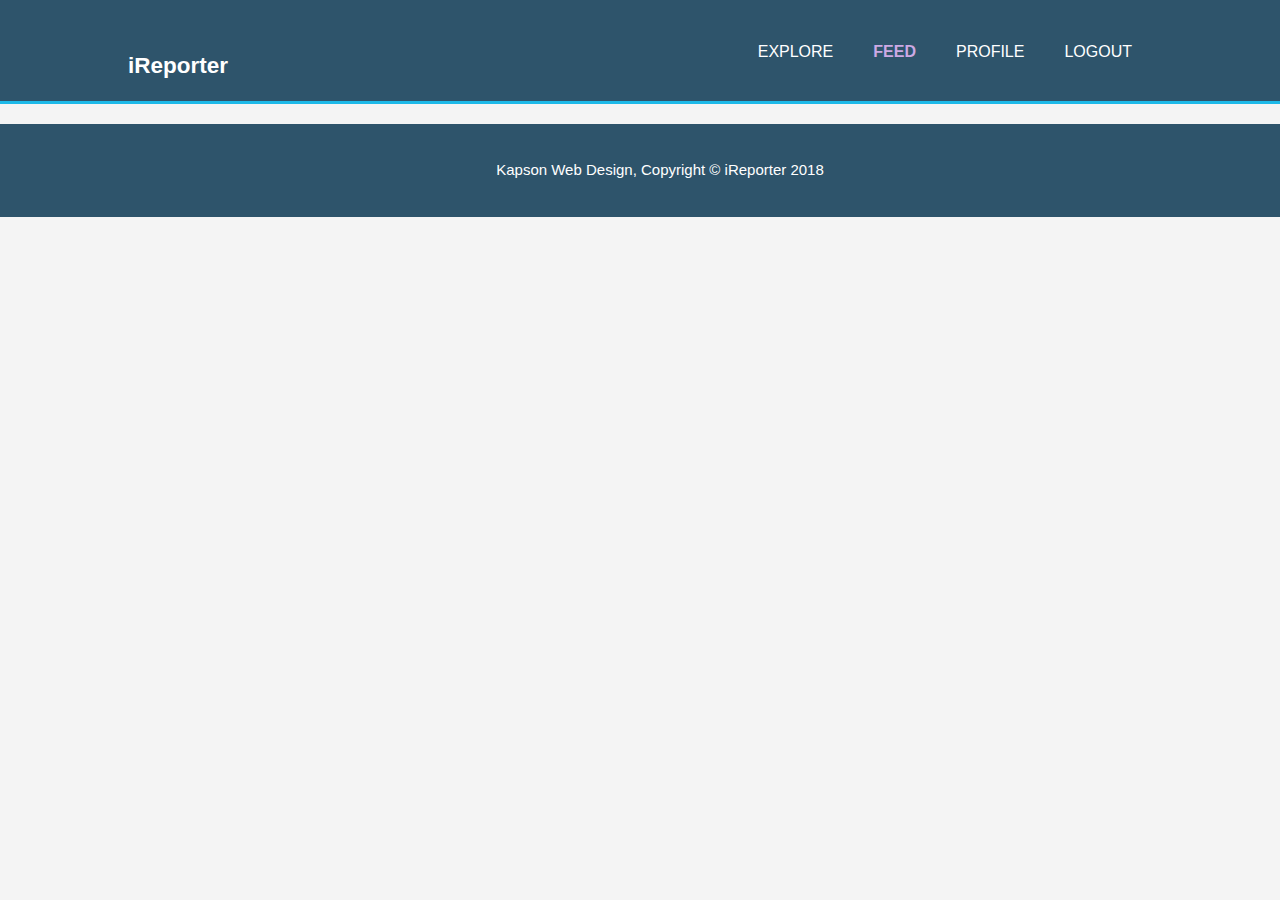
==== UI/feed.html @ dc83e880 "Create Home Page" ====
<!DOCTYPE html>
<html lang='en'>
<head>
    <meta charset='UTF-8'>
    <meta name='viewport' content='width=device-width, initial-scale=1.0'>
    <meta http-equiv='X-UA-Compatible' content='ie-edge'>
    <link rel='stylesheet' href='css/main.css'>
    <title>iReporter</title>
    <meta name='author' content='Allan Katongole'>
</head>

<body>

    <!--START NAVBAR-->
    <header>
        <div class='container'>
            <!--START BRANDING-->
            <div id='brand'>
                <h2>iReporter</h2>
            </div>
            <nav>
                <ul>
                    <li class='#'><a href='./home.html'>EXPLORE</a></li>
                    <li class='current'><a href='./feed.html'>FEED</a></li>
                    <li><a href='./profile.html'>PROFILE</a></li>
                    <li><a href='./index.html'>LOGOUT</a></li>
                </ul>
            </nav>
        </div>
    </header>
    <!--END NAVBAR-->

    <!--START FEED-->
    <section id = 'feed'>

    </section>
    <!--END FEED-->

    <!--START FOOTER-->
    <footer>
        <p>Kapson Web Design, Copyright &copy; iReporter 2018</p>
    </footer>
    <!--END FOOTER-->
</body>
</html>
---- UI/css/main.css ----
@import 'buttons.css';
@import 'tables.css';

body{
    font: 15px/1.5 Arial, Helvetica, sans-serif;
    padding:0;
    margin:0;
    background: #f4f4f4;
    /* min-height: 100%; */
}

/* Global */
.container{
    width:80%;
    margin: auto;
    overflow: hidden
}

ul{
    margin: 0;
    padding: 0;
}

/*Header*/
header{
    background: #2e546b;
    color: #ffffff;
    padding-top: 30px;
    min-height: 70px;
    border-bottom: #1db9e8 3px solid;
}

header a{
    color: #ffffff;
    text-decoration: none;
    text-transform: uppercase;
    font-size: 16px;
}

header li{
    float: left;
    display: inline;
    padding: 0 20px 0 20px;
}

header #brand{
    float: left;
}

header #branding h1{
    margin:0;
}

header nav{
    float:right;
    margin-top: 10px;
}

header .highlight, header .current a{
    color: #cca9e4;
    font-weight: bold;
}

header a:hover{
    color: #cccccc;
    font-weight: bold;
}

/*Landing*/

#landing{
    margin-top: 20px;
    margin-bottom: 30px;
}

#landing .flex-container-3 .col{
    float:left;
    width: 30%;
    padding: 10px;
    text-align: center;
}

#landing .flex-container-3 .col img{
    width: 300px;
    height: 300px;
    margin-top: 50px;
}

#landing form{
    float:right;
    margin-top: 20px;
}

#landing input{
    padding: 8px;
    height: 25px;
    width: 250px;
    margin-top: 5px;
    margin-bottom: 5px;
}

#landing h6{
    font-size: 15px;
}

/*Parallax*/
#parallax{
    padding: 15px;
    color: #ffffff;
    text-align: center;
    background: #4583df;
}

/*Touring*/

#touring{
    margin-top: 30px;
    margin-bottom: 30px;
}

#touring .small-box{
    float:left;
    text-align: center;
    width: 30%;
    padding: 10px;
}

#touring .small-box img{
    width: 100px;
    height: 100px;
}

footer{
    padding: 20px;
    margin-top: 20px;
    color: #ffffff;
    background-color: #2e546b;
    text-align: center;
    /* bottom: 0; */
    /* position: absolute; */
    overflow: hidden;
    width: 100%;
    /* bottom: 0; */
}

/*Login*/
#login{
    margin-top: 70px;
    margin-bottom: 130px;
}

#login .container .col{
    float:left;
    width: 40%;
    padding: 10px;
    text-align: center;
}

#login form{
    float:left;
    margin-top: 30px;
}

#login .col img{
    width: 300px;
    height: 300px;
    margin-top: 50px;   
}

#login input{
    padding: 10px;
    height: 25px;
    width: 300px;
    margin-top: 5px;
    margin-bottom: 5px;
    margin-left: 20px;
    margin-right: 20px;
}

#login a{
    padding: 0 25px 0 25px;
    text-decoration: none;
}

/*FEED CSS*/
#feed img{
    width: 30px;
    height: 30px;
    padding: 15px;
}

#feed .feed-container{
    border: 1px solid black;
    overflow: hidden;
    padding: 10px 40px;
    position: relative;
    margin-top: 15px;
}

#feed .large-feed-box{
    width: 60%;
    float: left;
}

#feed .small-feed-box{
    width: 30%;
    float: right;
}

#feed .feed-container a {
    text-decoration: none;
    padding: 5px 10px;
    border: 1px solid cornflowerblue;
    margin-right: 10px;
    color: white;
    background: lightsteelblue;
}

#feed .small-feed-box p{
    float: right;
    text-align: center; 
}

#feed .small-feed-box img{
    float: right;
}
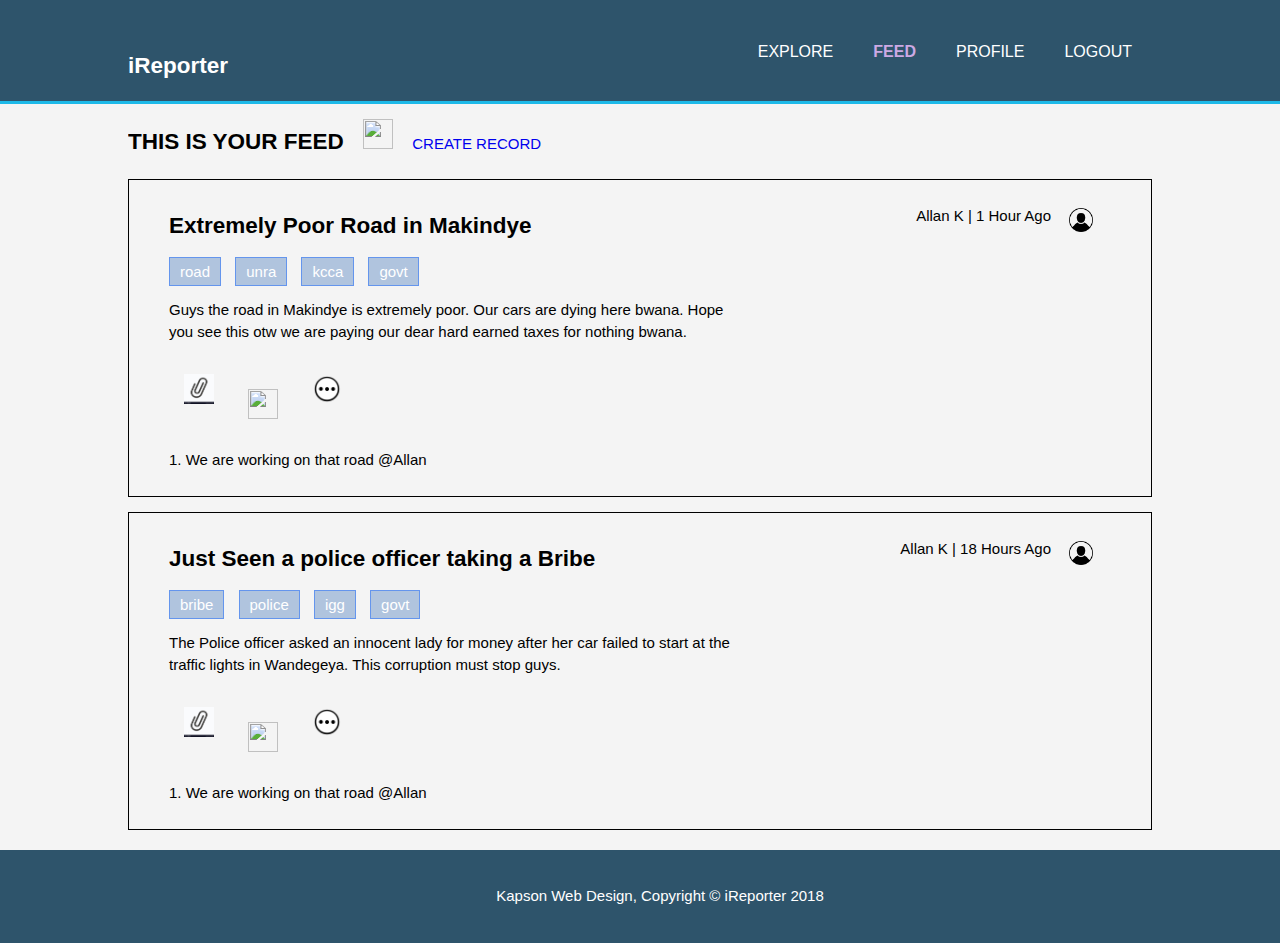
==== commit 7d23f4c2: "Add user feed page" ====
--- a/UI/feed.html
+++ b/UI/feed.html
@@ -31,6 +31,62 @@
     <!--END NAVBAR-->
 
     <!--START FEED-->
+    <section id='feed'>
+        <div class='container'>
+            <div class='feed-head'>
+                <h2>THIS IS YOUR FEED</h2>
+                <a href='#'><img src='./img/plus_icon.png'> CREATE RECORD</a>
+            </div>
+            <div class='feed-container'>
+                <div class='large-feed-box'>
+                    <h2>Extremely Poor Road in Makindye</h2>
+                    <a href='#'>road</a>
+                    <a href='#'>unra</a>
+                    <a href='#'>kcca</a>
+                    <a href='#'>govt</a>
+
+                    <p>Guys the road in Makindye is extremely poor. Our cars are dying here bwana. Hope you see this otw we are paying our dear hard earned taxes for nothing bwana.</p>
+
+                    <img src='./img/attachment.jpg'>
+                    <img src='./img/location-pin.jpg'>
+                    <img src='./img/details.png'>
+
+                    <p>1. We are working on that road @Allan</p>
+                </div>
+
+                <div class='small-feed-box'>
+                    <img src='./img/profile.png'>
+                    <p>Allan K | 1 Hour Ago</p>
+                </div>
+            </div>
+
+            <div class='feed-container'>
+                <div class='large-feed-box'>
+                    <h2>Just Seen a police officer taking a Bribe</h2>
+                    <a href='#'>bribe</a>
+                    <a href='#'>police</a>
+                    <a href='#'>igg</a>
+                    <a href='#'>govt</a>
+
+                    <p>The Police officer asked an innocent lady for money after her car failed to start at the traffic lights in Wandegeya. This corruption must stop guys.</p>
+
+                    <img src='./img/attachment.jpg'>
+                    <img src='./img/location-pin.jpg'>
+                    <img src='./img/details.png'>
+
+                    <p>1. We are working on that road @Allan</p>
+                </div>
+
+                <div class='small-feed-box'>
+                    <img src='./img/profile.png'>
+                    <p>Allan K | 18 Hours Ago</p>
+                </div>
+            </div>
+        </div>
+    </section>
+    <!--END FEED-->
+
+    <!--START FEED-->
     <section id = 'feed'>
 
     </section>
--- a/UI/css/main.css
+++ b/UI/css/main.css
@@ -224,3 +224,16 @@
 #feed .small-feed-box img{
     float: right;
 }
+
+#feed .feed-head a{
+    float: right;
+    margin-top: 5px;
+    display: contents;
+}
+
+#feed .feed-head h2{
+    float: left;
+    margin-top: 10px;
+    /* position: relative; */
+    display: contents;
+}
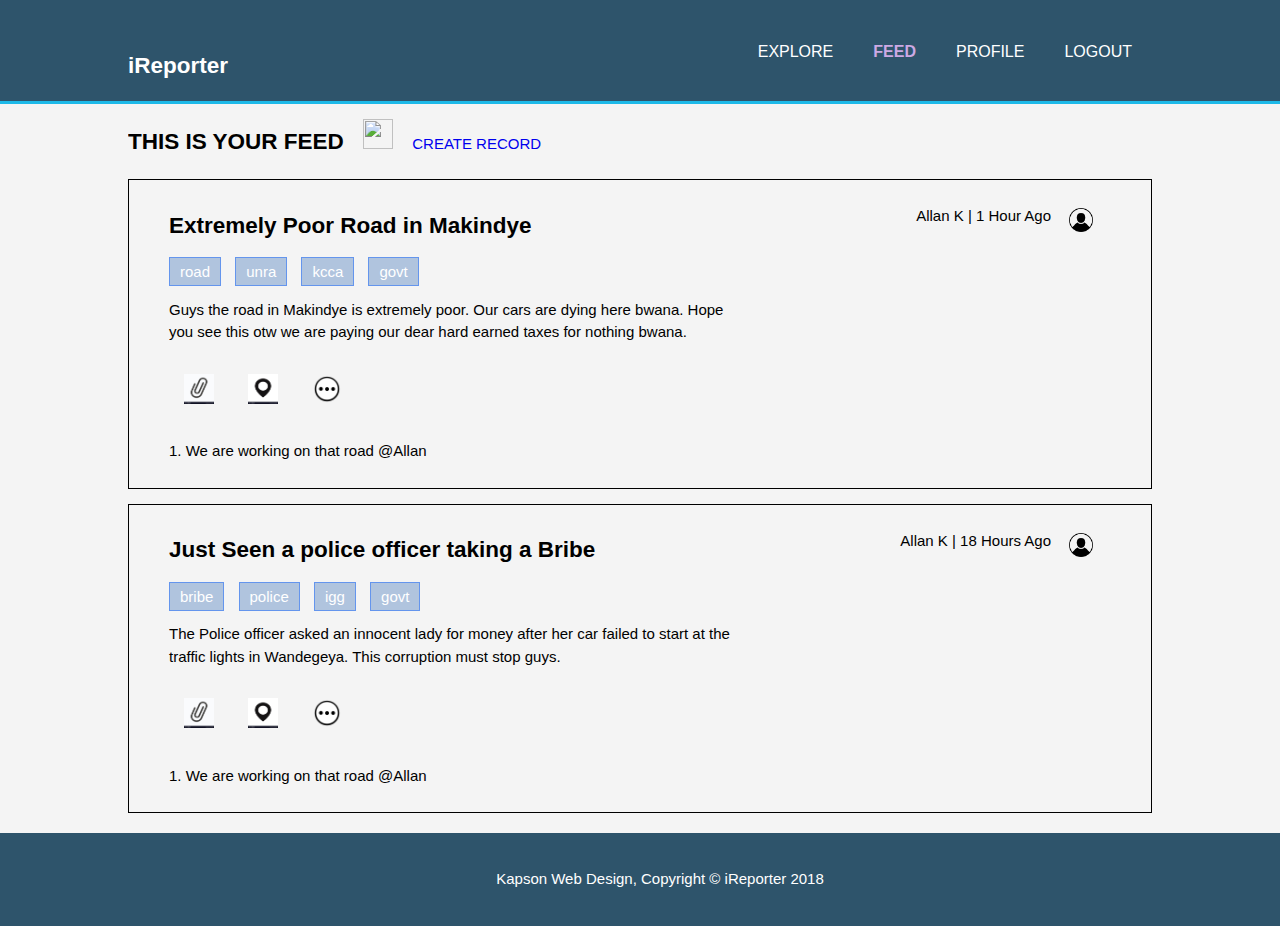
==== commit bee529c4: "Merge pull request #7 from KapsonLabs/ft-create-red-flag-page" ====
--- a/UI/feed.html
+++ b/UI/feed.html
@@ -35,7 +35,7 @@
         <div class='container'>
             <div class='feed-head'>
                 <h2>THIS IS YOUR FEED</h2>
-                <a href='#'><img src='./img/plus_icon.png'> CREATE RECORD</a>
+                <a href='./create.html'><img src='./img/plus_icon.png'> CREATE RECORD</a>
             </div>
             <div class='feed-container'>
                 <div class='large-feed-box'>
--- a/UI/css/main.css
+++ b/UI/css/main.css
@@ -237,3 +237,100 @@
     /* position: relative; */
     display: contents;
 }
+
+/*PROFILE PAGE*/
+
+#profile .redflag-detail{
+    float: right;
+    width: 60%;
+    /* border: 1px solid black; */
+    margin-top: 11px;
+}
+
+#profile .profile-detail{
+    float: left;
+    width: 39%;
+    border: 1px solid black;
+    margin-top: 20px;
+    /* padding: 0px 0px; */
+    text-align: center;
+}
+
+#profile .profile-detail img{
+    width: 200px;
+    height: 200px;
+}
+
+#profile .redflag-detail .flag-box{
+    width: 25%;
+    float: left;
+    border: 1px solid grey;
+    padding: 10px;
+    margin: 10px;
+}
+
+#timeline .timeline-records{
+    border: 1px solid grey;
+    margin-top: 20px;
+    padding: 20px;
+}
+
+#timeline .record-box{
+    border: 1px solid grey;
+    margin: 10px 10px;
+    padding: 20px 20px;
+    display: flex;
+    /* flex-grow: 1; */
+}
+
+#timeline .timeline-records .record-box img{
+    width: 30px;
+    height: 30px;
+    float: left;
+    margin-right: 20px; 
+}
+
+#timeline .timeline-records .record-box p{
+    float: left;
+    width: 90%;
+}
+
+/*CREATE CSS*/
+
+#create .create-box{
+    float: left;
+    width: 30%;
+    text-align: center;
+    padding: 10px;
+    margin-top: 10px;
+}
+
+#create .create-box img{
+    height: 250px;
+    width: 250px;
+    margin-top: 20px;
+}
+
+#create .create-box input{
+    padding: 10px;
+    height: 25px;
+    width: 300px;
+    margin-top: 5px;
+    margin-bottom: 5px;
+    margin-left: 20px;
+    margin-right: 20px;
+}
+
+#create .create-button{
+    margin-top: 20px;
+    margin-bottom: 20px;
+    padding: 20px 100px;
+}
+
+#create a{
+    padding: 20px;
+    border: 1px solid black;
+    text-decoration: none;
+    float: right;
+}
+
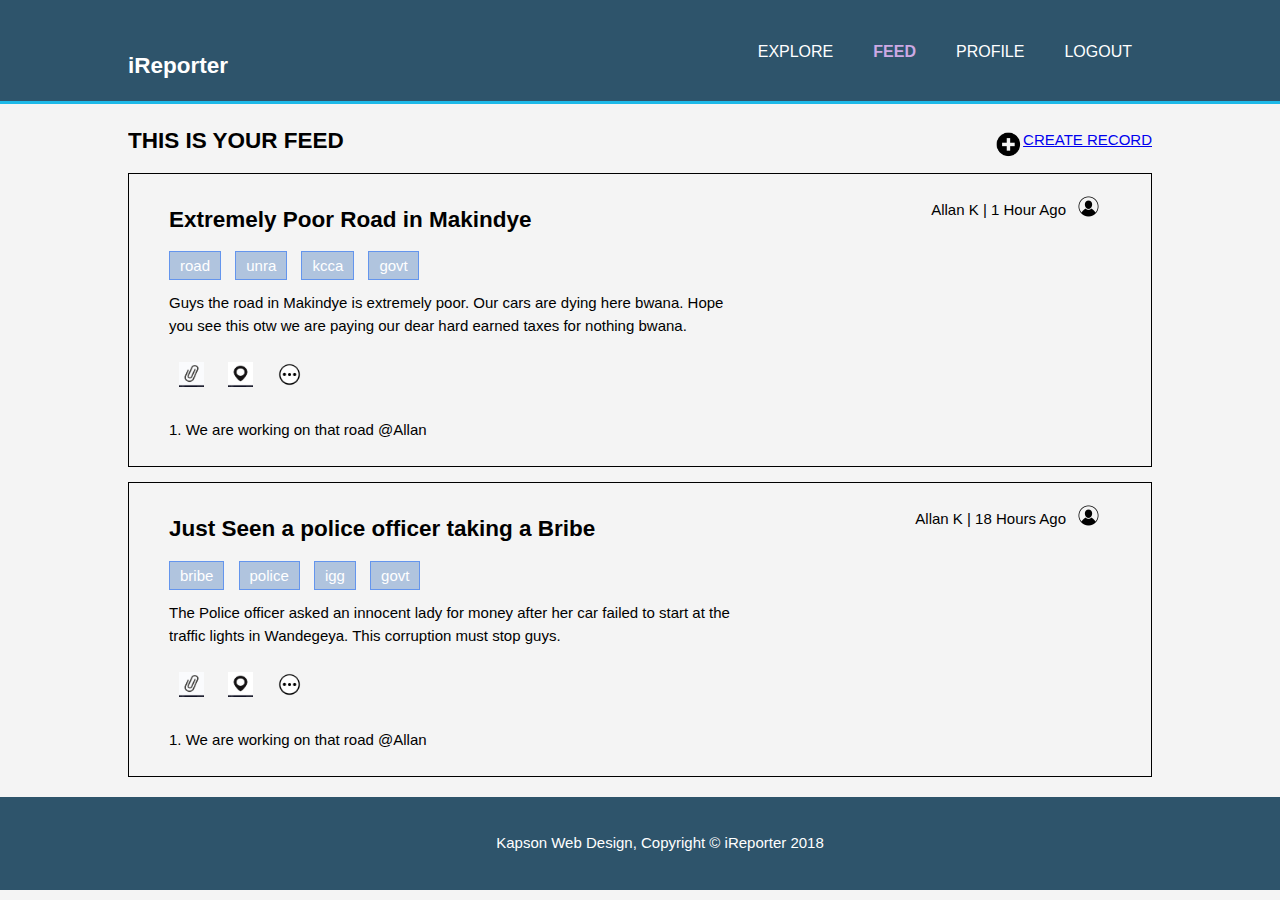
==== commit 8ec68277: "#rls [#162828813] ui-template responsiveness" ====
--- a/UI/feed.html
+++ b/UI/feed.html
@@ -35,7 +35,7 @@
         <div class='container'>
             <div class='feed-head'>
                 <h2>THIS IS YOUR FEED</h2>
-                <a href='./create.html'><img src='./img/plus_icon.png'> CREATE RECORD</a>
+                <a href='./create.html'><img src='./img/plus.png'> CREATE RECORD</a>
             </div>
             <div class='feed-container'>
                 <div class='large-feed-box'>
--- a/UI/css/main.css
+++ b/UI/css/main.css
@@ -97,6 +97,12 @@
     width: 250px;
     margin-top: 5px;
     margin-bottom: 5px;
+}
+
+#landing a{
+    margin-top: 15px;
+    float: left;
+    margin-left: 20px;
 }
 
 #landing h6{
@@ -178,15 +184,27 @@
 }
 
 #login a{
-    padding: 0 25px 0 25px;
+    /* padding: 0 25px 0 25px; */
     text-decoration: none;
+    float: left;
+    margin-top: 15px;
 }
 
 /*FEED CSS*/
-#feed img{
+#feed .feed-container img{
+    width: 25px;
+    height: 25px;
+    padding: 10px;
+    /* margin-top: 100px; */
+}
+
+#feed .feed-head{
+    margin-top: 20px;
+}
+
+#feed .feed-head img {
+    height: 30px;
     width: 30px;
-    height: 30px;
-    padding: 15px;
 }
 
 #feed .feed-container{
@@ -228,7 +246,7 @@
 #feed .feed-head a{
     float: right;
     margin-top: 5px;
-    display: contents;
+    display: flex;
 }
 
 #feed .feed-head h2{
@@ -267,6 +285,30 @@
     border: 1px solid grey;
     padding: 10px;
     margin: 10px;
+}
+
+#profile .redflag-detail .row-one .flag-box:nth-child(1){
+    background: #1db9e8;
+    color: #ffffff;
+}
+
+#profile .redflag-detail .row-one .flag-box:nth-child(2){background: azure;color: black;}
+
+#profile .redflag-detail .row-one .flag-box:nth-child(3){
+    background: #d8bcf3;
+    color: white;
+}
+
+#profile .redflag-detail .row-two .flag-box:nth-child(1){
+    background: cornflowerblue;
+}
+
+#profile .redflag-detail .row-two .flag-box:nth-child(2){
+    background: red;
+}
+
+#profile .redflag-detail .row-two .flag-box:nth-child(3){
+    
 }
 
 #timeline .timeline-records{
@@ -334,3 +376,360 @@
     float: right;
 }
 
+/*MEDIA QUERIES FOR MOBILE DEVICES*/
+@media screen and (max-width:600px){
+    /*index page*/
+    header #brand,
+    header nav{
+        width: 100%;
+        float: 0;
+        text-align: center;
+    }
+
+    #landing .flex-container-3 .col{
+        width: 100%;
+        float: 0;
+        text-align: center;
+        margin-top: -20px;
+    }
+
+    #landing .flex-container-3 .col img{
+        display: none;
+    }
+
+    #landing form{
+        width: 100%;
+        text-align: center;
+    }
+
+    #landing input{
+        width: 100%;
+    }
+
+    #touring .small-box{
+        width: 100%;
+        float: 0;
+        text-align: center;
+    }
+
+    /*login page*/
+    #login .container .col{
+        float: 0;
+        width: 100%;
+    }
+
+    #login .container .col h4{
+        font-size: 24px;
+        font-weight: 600;
+    }
+
+    #login .container .col:nth-child(1){
+        display: none;
+    }
+
+    #login a{
+        margin-left: 15%;
+        width: 70%;
+    }
+
+    /* explore page */
+    #feed .feed-container{
+        display: flex;
+        flex-direction: column;
+    }
+
+    #feed .large-feed-box{
+        order: 2;
+        float: 0;
+        width: 100%;
+        text-align: center;
+    }
+
+    #feed .small-feed-box{
+        order: 1;
+        float: 0;
+        width: 100%;
+        text-align: center;
+    }
+
+    #feed .container{
+        width:100%;
+        margin: auto;
+        overflow: hidden
+    }
+
+    /*profile page*/
+    #profile .container{
+        width: 100%;
+        display: flex;
+        overflow: hidden;
+        flex-direction: column;
+    }
+
+    #profile .redflag-detail{
+        width: 100%;
+        display: flex;
+        flex-direction: column;
+    }
+
+    #profile .redflag-detail .row-one{
+        width: 100%;
+    }
+
+    #profile .redflag-detail .row-two{
+        width: 100%;
+    }
+
+    #profile .profile-detail{
+        width: 100%;
+    }
+
+    #timeline .container{
+        width: 100%;
+        overflow: hidden;
+    }
+
+    #profile .redflag-detail .flag-box{
+        width: 24%;
+        height: 100px;
+        font-size: 10px;
+    }
+
+    /*create page*/
+    #create .container{
+        display: flex;
+        flex-direction: column;
+        align-items: center;
+    }
+
+    #create .create-box{
+        width: 100%;
+    }
+} 
+
+/*MEDIA QUERIES FOR TABLET DEVICES*/
+@media screen and (min-width:601px) and (max-width: 767px){
+    /*index page*/
+    header #brand,
+    header nav{
+        width: 100%;
+        float: 0;
+        text-align: center;
+    }
+
+    /*index page*/
+    #landing .flex-container-3 .col:nth-child(2){
+        width: 40%;
+        float: left;
+        text-align: center;
+        margin-top: -20px;
+        margin-right: 40px;
+    }
+
+    #landing .flex-container-3 .col:last-child{
+        width: 40%;
+        float: right;
+        text-align: center;
+        margin-top: -20px;
+    }
+
+    #landing .flex-container-3 .col:first-child{
+        display: none;
+    }
+
+    #landing form{
+        width: 100%;
+        text-align: right;
+    }
+
+    #touring .small-box{
+        width: 100%;
+        float: 0;
+        text-align: center;
+    }
+
+    /*login page*/
+    #login .container .col{
+        float: 0;
+        width: 100%;
+    }
+
+    #login .container .col h4{
+        font-size: 24px;
+        font-weight: 600;
+    }
+
+    #login .container .col:nth-child(1){
+        display: none;
+    }
+
+    #login a{
+        margin-left: 20%;
+        width: 60%;
+    }
+
+    /* explore page */
+    #feed .feed-container{
+        display: flex;
+        flex-direction: column;
+    }
+
+    #feed .large-feed-box{
+        order: 2;
+        float: 0;
+        width: 100%;
+        text-align: center;
+    }
+
+    #feed .small-feed-box{
+        order: 1;
+        float: 0;
+        width: 100%;
+        text-align: center;
+    }
+
+    #feed .container{
+        width:100%;
+        margin: auto;
+        overflow: hidden
+    }
+
+    /*profile page*/
+    #profile .container{
+        width: 80%;
+        display: flex;
+        overflow: hidden;
+        flex-direction: column;
+    }
+
+    #profile .redflag-detail{
+        width: 100%;
+        display: flex;
+        flex-direction: column;
+    }
+
+    #profile .redflag-detail .row-one{
+        width: 100%;
+    }
+
+    #profile .redflag-detail .row-two{
+        width: 100%;
+    }
+
+    #profile .profile-detail{
+        width: 100%;
+    }
+
+    #timeline .container{
+        width: 100%;
+        overflow: hidden;
+    }
+
+    #profile .redflag-detail .flag-box{
+        width: 24%;
+        height: 100px;
+        font-size: 10px;
+    }
+
+    /*create page*/
+    #create .container{
+        display: flex;
+        flex-direction: column;
+        align-items: center;
+    }
+
+    #create .create-box{
+        width: 100%;
+    }
+}
+
+/*MEDIA QUERIES FOR LAPTOP DEVICES*/
+@media screen and (min-width:768px) and (max-width: 1200px){
+    #landing .flex-container-3{
+        display: flex;
+        flex-wrap: wrap;
+    }
+
+    #landing .flex-container-3 .col{
+        margin-top: -20px;
+        text-align: center;
+    }
+
+    #landing .flex-container-3 .col:nth-of-type(1){
+        width: 40%;
+        float: left;
+        order: 2;
+        text-align: center;
+        flex-grow: 1;
+    }
+
+    #landing .flex-container-3 .col:nth-of-type(2){
+        order: 1;
+        width: 100%;
+    }
+
+    #landing .flex-container-3 .col:nth-of-type(3){
+        width: 40%;
+        float: right;
+        text-align: center;
+        order: 3;
+        flex-grow: 1;
+    }
+
+    /*login page*/
+    #login .container{
+        display: flex;
+    }
+
+    #login .container .col{
+        flex-grow: 1;
+        /* width: 100%; */
+    }
+
+    #login .container .col h4{
+        font-size: 24px;
+        font-weight: 600;
+    }
+
+    #login a{
+        margin-left: 10%;
+        width: 80%;
+    }
+
+    /*profile page*/
+    #profile .container{
+        width: 80%;
+        display: flex;
+        overflow: hidden;
+        flex-direction: row;
+    }
+
+    #profile .redflag-detail .flag-box{
+        width: 24%;
+        height: 100px;
+        font-size: 8px;
+    }
+}
+
+/*MEDIA QUERIES FOR LARGE DEVICES*/
+@media screen and (min-width:1201px){
+    /*login page*/
+    #login a{
+        margin-left: 15%;
+        width: 70%;
+    }
+
+    /*profile page*/
+    #profile .container{
+        width: 80%;
+        display: flex;
+        overflow: hidden;
+        flex-direction: row;
+    }
+
+    #profile .redflag-detail .flag-box{
+        width: 24%;
+        height: 150px;
+        font-size: 12px;
+    }
+}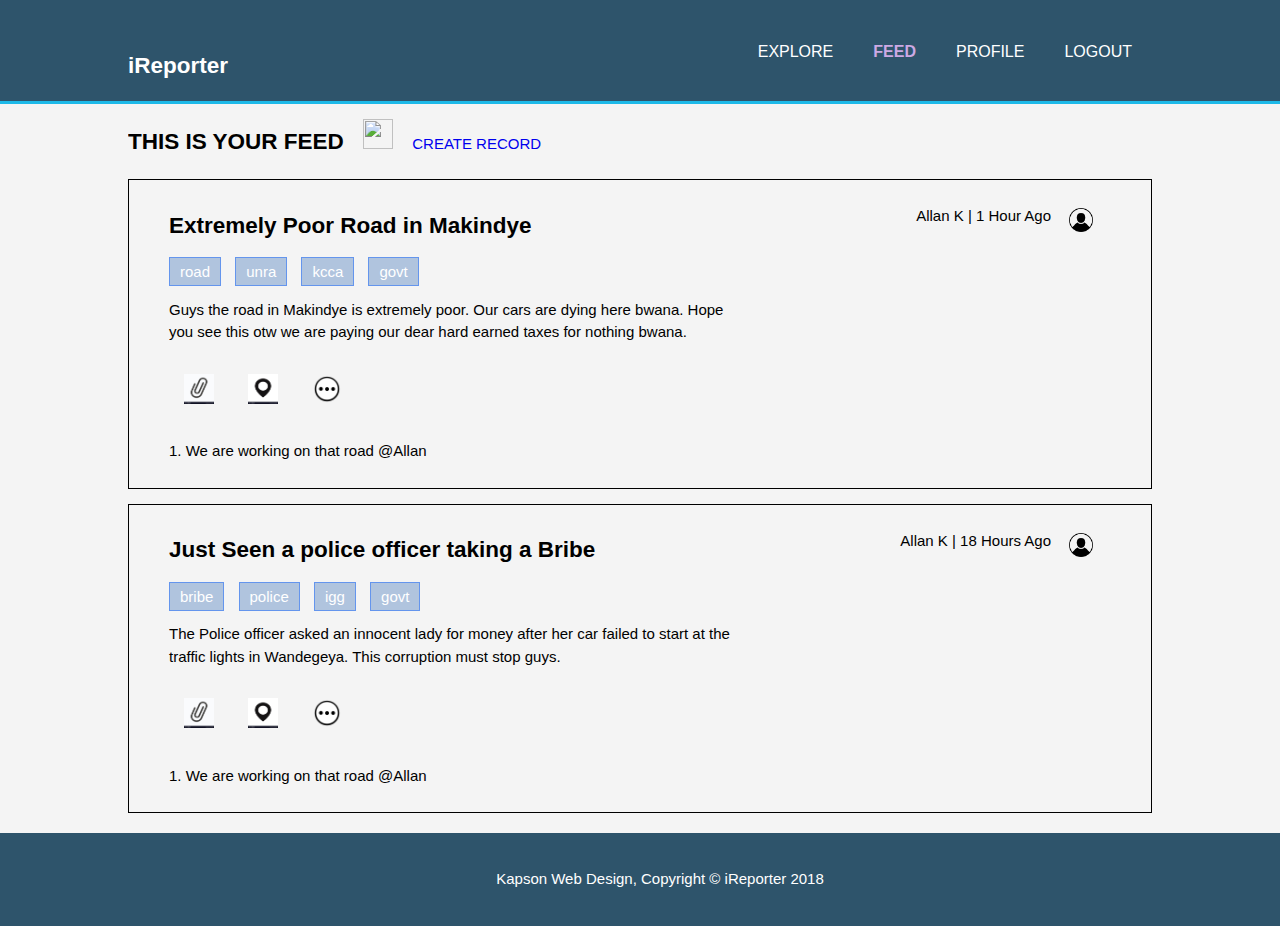
==== commit db1768f3: "Merged api branch" ====
--- a/UI/feed.html
+++ b/UI/feed.html
@@ -35,7 +35,7 @@
         <div class='container'>
             <div class='feed-head'>
                 <h2>THIS IS YOUR FEED</h2>
-                <a href='./create.html'><img src='./img/plus.png'> CREATE RECORD</a>
+                <a href='./create.html'><img src='./img/plus_icon.png'> CREATE RECORD</a>
             </div>
             <div class='feed-container'>
                 <div class='large-feed-box'>
--- a/UI/css/main.css
+++ b/UI/css/main.css
@@ -99,12 +99,6 @@
     margin-bottom: 5px;
 }
 
-#landing a{
-    margin-top: 15px;
-    float: left;
-    margin-left: 20px;
-}
-
 #landing h6{
     font-size: 15px;
 }
@@ -184,27 +178,15 @@
 }
 
 #login a{
-    /* padding: 0 25px 0 25px; */
+    padding: 0 25px 0 25px;
     text-decoration: none;
-    float: left;
-    margin-top: 15px;
 }
 
 /*FEED CSS*/
-#feed .feed-container img{
-    width: 25px;
-    height: 25px;
-    padding: 10px;
-    /* margin-top: 100px; */
-}
-
-#feed .feed-head{
-    margin-top: 20px;
-}
-
-#feed .feed-head img {
+#feed img{
+    width: 30px;
     height: 30px;
-    width: 30px;
+    padding: 15px;
 }
 
 #feed .feed-container{
@@ -246,7 +228,7 @@
 #feed .feed-head a{
     float: right;
     margin-top: 5px;
-    display: flex;
+    display: contents;
 }
 
 #feed .feed-head h2{
@@ -285,30 +267,6 @@
     border: 1px solid grey;
     padding: 10px;
     margin: 10px;
-}
-
-#profile .redflag-detail .row-one .flag-box:nth-child(1){
-    background: #1db9e8;
-    color: #ffffff;
-}
-
-#profile .redflag-detail .row-one .flag-box:nth-child(2){background: azure;color: black;}
-
-#profile .redflag-detail .row-one .flag-box:nth-child(3){
-    background: #d8bcf3;
-    color: white;
-}
-
-#profile .redflag-detail .row-two .flag-box:nth-child(1){
-    background: cornflowerblue;
-}
-
-#profile .redflag-detail .row-two .flag-box:nth-child(2){
-    background: red;
-}
-
-#profile .redflag-detail .row-two .flag-box:nth-child(3){
-    
 }
 
 #timeline .timeline-records{
@@ -376,360 +334,3 @@
     float: right;
 }
 
-/*MEDIA QUERIES FOR MOBILE DEVICES*/
-@media screen and (max-width:600px){
-    /*index page*/
-    header #brand,
-    header nav{
-        width: 100%;
-        float: 0;
-        text-align: center;
-    }
-
-    #landing .flex-container-3 .col{
-        width: 100%;
-        float: 0;
-        text-align: center;
-        margin-top: -20px;
-    }
-
-    #landing .flex-container-3 .col img{
-        display: none;
-    }
-
-    #landing form{
-        width: 100%;
-        text-align: center;
-    }
-
-    #landing input{
-        width: 100%;
-    }
-
-    #touring .small-box{
-        width: 100%;
-        float: 0;
-        text-align: center;
-    }
-
-    /*login page*/
-    #login .container .col{
-        float: 0;
-        width: 100%;
-    }
-
-    #login .container .col h4{
-        font-size: 24px;
-        font-weight: 600;
-    }
-
-    #login .container .col:nth-child(1){
-        display: none;
-    }
-
-    #login a{
-        margin-left: 15%;
-        width: 70%;
-    }
-
-    /* explore page */
-    #feed .feed-container{
-        display: flex;
-        flex-direction: column;
-    }
-
-    #feed .large-feed-box{
-        order: 2;
-        float: 0;
-        width: 100%;
-        text-align: center;
-    }
-
-    #feed .small-feed-box{
-        order: 1;
-        float: 0;
-        width: 100%;
-        text-align: center;
-    }
-
-    #feed .container{
-        width:100%;
-        margin: auto;
-        overflow: hidden
-    }
-
-    /*profile page*/
-    #profile .container{
-        width: 100%;
-        display: flex;
-        overflow: hidden;
-        flex-direction: column;
-    }
-
-    #profile .redflag-detail{
-        width: 100%;
-        display: flex;
-        flex-direction: column;
-    }
-
-    #profile .redflag-detail .row-one{
-        width: 100%;
-    }
-
-    #profile .redflag-detail .row-two{
-        width: 100%;
-    }
-
-    #profile .profile-detail{
-        width: 100%;
-    }
-
-    #timeline .container{
-        width: 100%;
-        overflow: hidden;
-    }
-
-    #profile .redflag-detail .flag-box{
-        width: 24%;
-        height: 100px;
-        font-size: 10px;
-    }
-
-    /*create page*/
-    #create .container{
-        display: flex;
-        flex-direction: column;
-        align-items: center;
-    }
-
-    #create .create-box{
-        width: 100%;
-    }
-} 
-
-/*MEDIA QUERIES FOR TABLET DEVICES*/
-@media screen and (min-width:601px) and (max-width: 767px){
-    /*index page*/
-    header #brand,
-    header nav{
-        width: 100%;
-        float: 0;
-        text-align: center;
-    }
-
-    /*index page*/
-    #landing .flex-container-3 .col:nth-child(2){
-        width: 40%;
-        float: left;
-        text-align: center;
-        margin-top: -20px;
-        margin-right: 40px;
-    }
-
-    #landing .flex-container-3 .col:last-child{
-        width: 40%;
-        float: right;
-        text-align: center;
-        margin-top: -20px;
-    }
-
-    #landing .flex-container-3 .col:first-child{
-        display: none;
-    }
-
-    #landing form{
-        width: 100%;
-        text-align: right;
-    }
-
-    #touring .small-box{
-        width: 100%;
-        float: 0;
-        text-align: center;
-    }
-
-    /*login page*/
-    #login .container .col{
-        float: 0;
-        width: 100%;
-    }
-
-    #login .container .col h4{
-        font-size: 24px;
-        font-weight: 600;
-    }
-
-    #login .container .col:nth-child(1){
-        display: none;
-    }
-
-    #login a{
-        margin-left: 20%;
-        width: 60%;
-    }
-
-    /* explore page */
-    #feed .feed-container{
-        display: flex;
-        flex-direction: column;
-    }
-
-    #feed .large-feed-box{
-        order: 2;
-        float: 0;
-        width: 100%;
-        text-align: center;
-    }
-
-    #feed .small-feed-box{
-        order: 1;
-        float: 0;
-        width: 100%;
-        text-align: center;
-    }
-
-    #feed .container{
-        width:100%;
-        margin: auto;
-        overflow: hidden
-    }
-
-    /*profile page*/
-    #profile .container{
-        width: 80%;
-        display: flex;
-        overflow: hidden;
-        flex-direction: column;
-    }
-
-    #profile .redflag-detail{
-        width: 100%;
-        display: flex;
-        flex-direction: column;
-    }
-
-    #profile .redflag-detail .row-one{
-        width: 100%;
-    }
-
-    #profile .redflag-detail .row-two{
-        width: 100%;
-    }
-
-    #profile .profile-detail{
-        width: 100%;
-    }
-
-    #timeline .container{
-        width: 100%;
-        overflow: hidden;
-    }
-
-    #profile .redflag-detail .flag-box{
-        width: 24%;
-        height: 100px;
-        font-size: 10px;
-    }
-
-    /*create page*/
-    #create .container{
-        display: flex;
-        flex-direction: column;
-        align-items: center;
-    }
-
-    #create .create-box{
-        width: 100%;
-    }
-}
-
-/*MEDIA QUERIES FOR LAPTOP DEVICES*/
-@media screen and (min-width:768px) and (max-width: 1200px){
-    #landing .flex-container-3{
-        display: flex;
-        flex-wrap: wrap;
-    }
-
-    #landing .flex-container-3 .col{
-        margin-top: -20px;
-        text-align: center;
-    }
-
-    #landing .flex-container-3 .col:nth-of-type(1){
-        width: 40%;
-        float: left;
-        order: 2;
-        text-align: center;
-        flex-grow: 1;
-    }
-
-    #landing .flex-container-3 .col:nth-of-type(2){
-        order: 1;
-        width: 100%;
-    }
-
-    #landing .flex-container-3 .col:nth-of-type(3){
-        width: 40%;
-        float: right;
-        text-align: center;
-        order: 3;
-        flex-grow: 1;
-    }
-
-    /*login page*/
-    #login .container{
-        display: flex;
-    }
-
-    #login .container .col{
-        flex-grow: 1;
-        /* width: 100%; */
-    }
-
-    #login .container .col h4{
-        font-size: 24px;
-        font-weight: 600;
-    }
-
-    #login a{
-        margin-left: 10%;
-        width: 80%;
-    }
-
-    /*profile page*/
-    #profile .container{
-        width: 80%;
-        display: flex;
-        overflow: hidden;
-        flex-direction: row;
-    }
-
-    #profile .redflag-detail .flag-box{
-        width: 24%;
-        height: 100px;
-        font-size: 8px;
-    }
-}
-
-/*MEDIA QUERIES FOR LARGE DEVICES*/
-@media screen and (min-width:1201px){
-    /*login page*/
-    #login a{
-        margin-left: 15%;
-        width: 70%;
-    }
-
-    /*profile page*/
-    #profile .container{
-        width: 80%;
-        display: flex;
-        overflow: hidden;
-        flex-direction: row;
-    }
-
-    #profile .redflag-detail .flag-box{
-        width: 24%;
-        height: 150px;
-        font-size: 12px;
-    }
-}